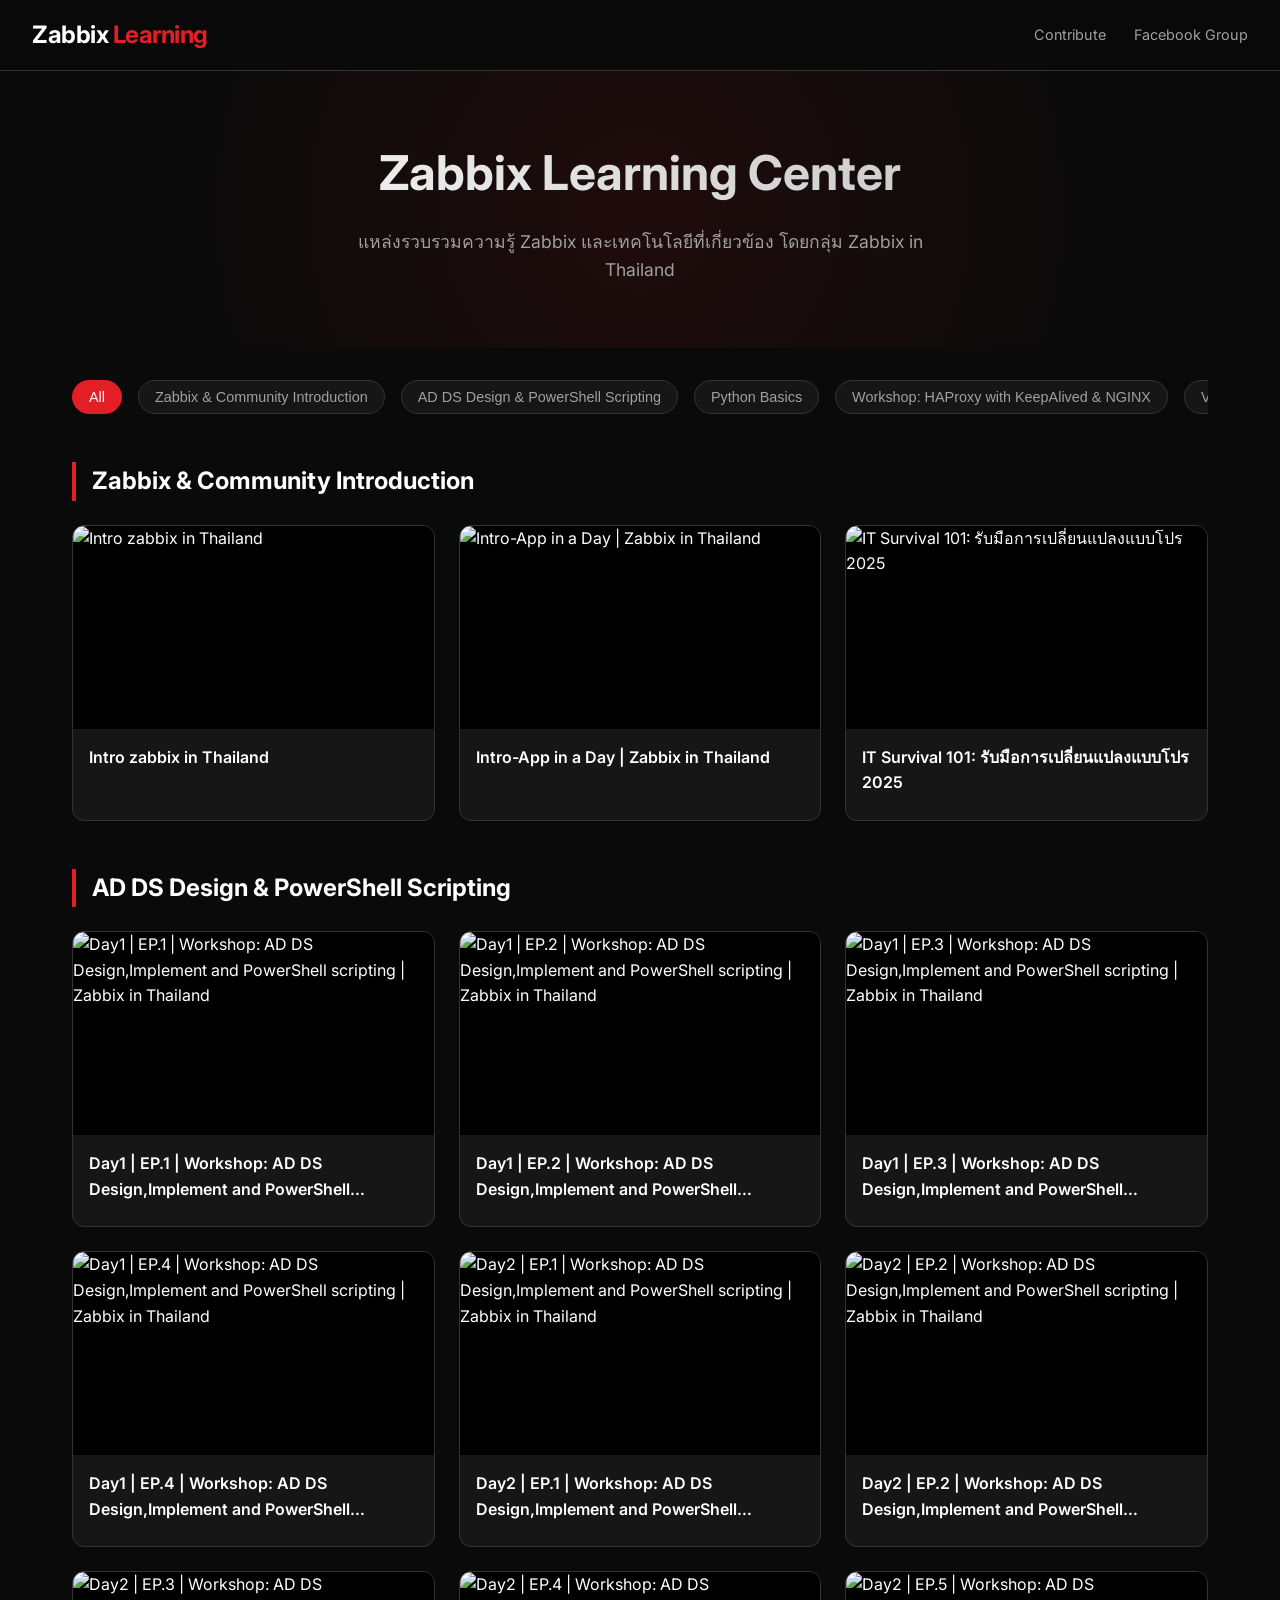
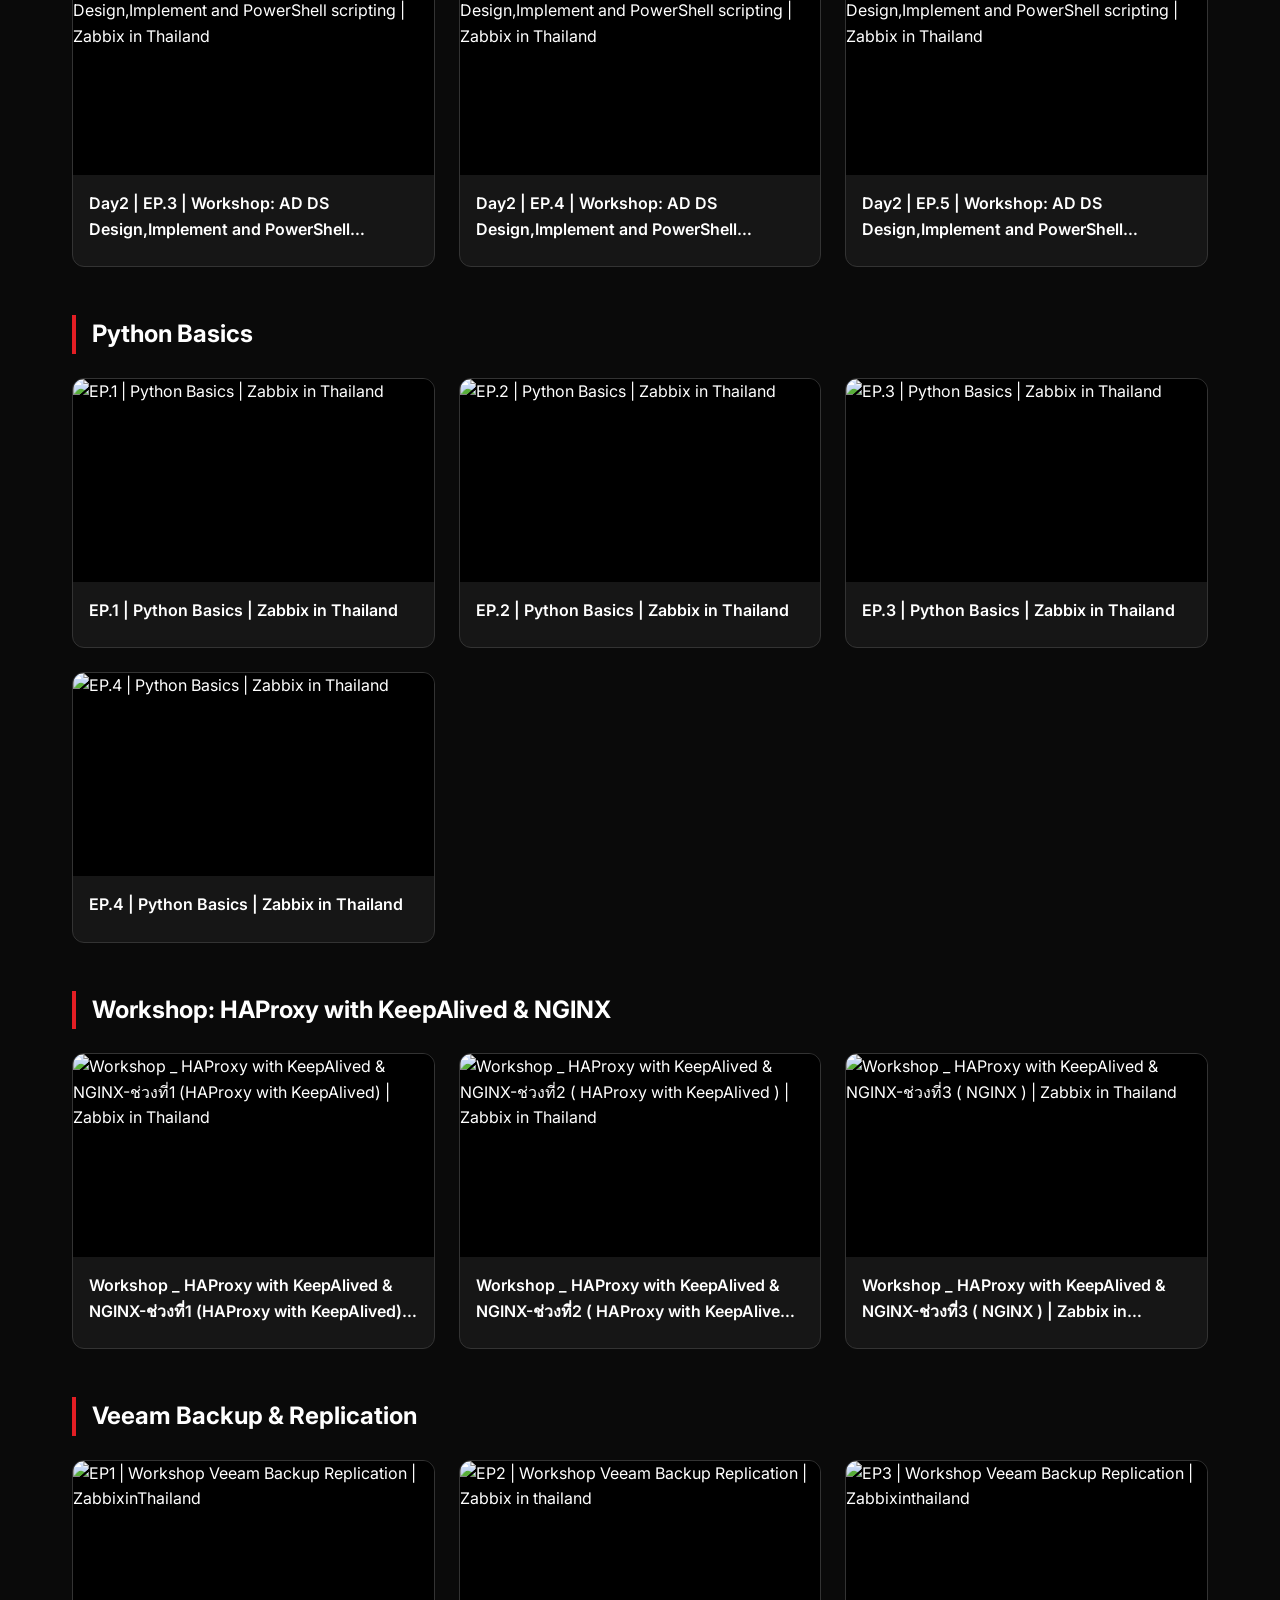
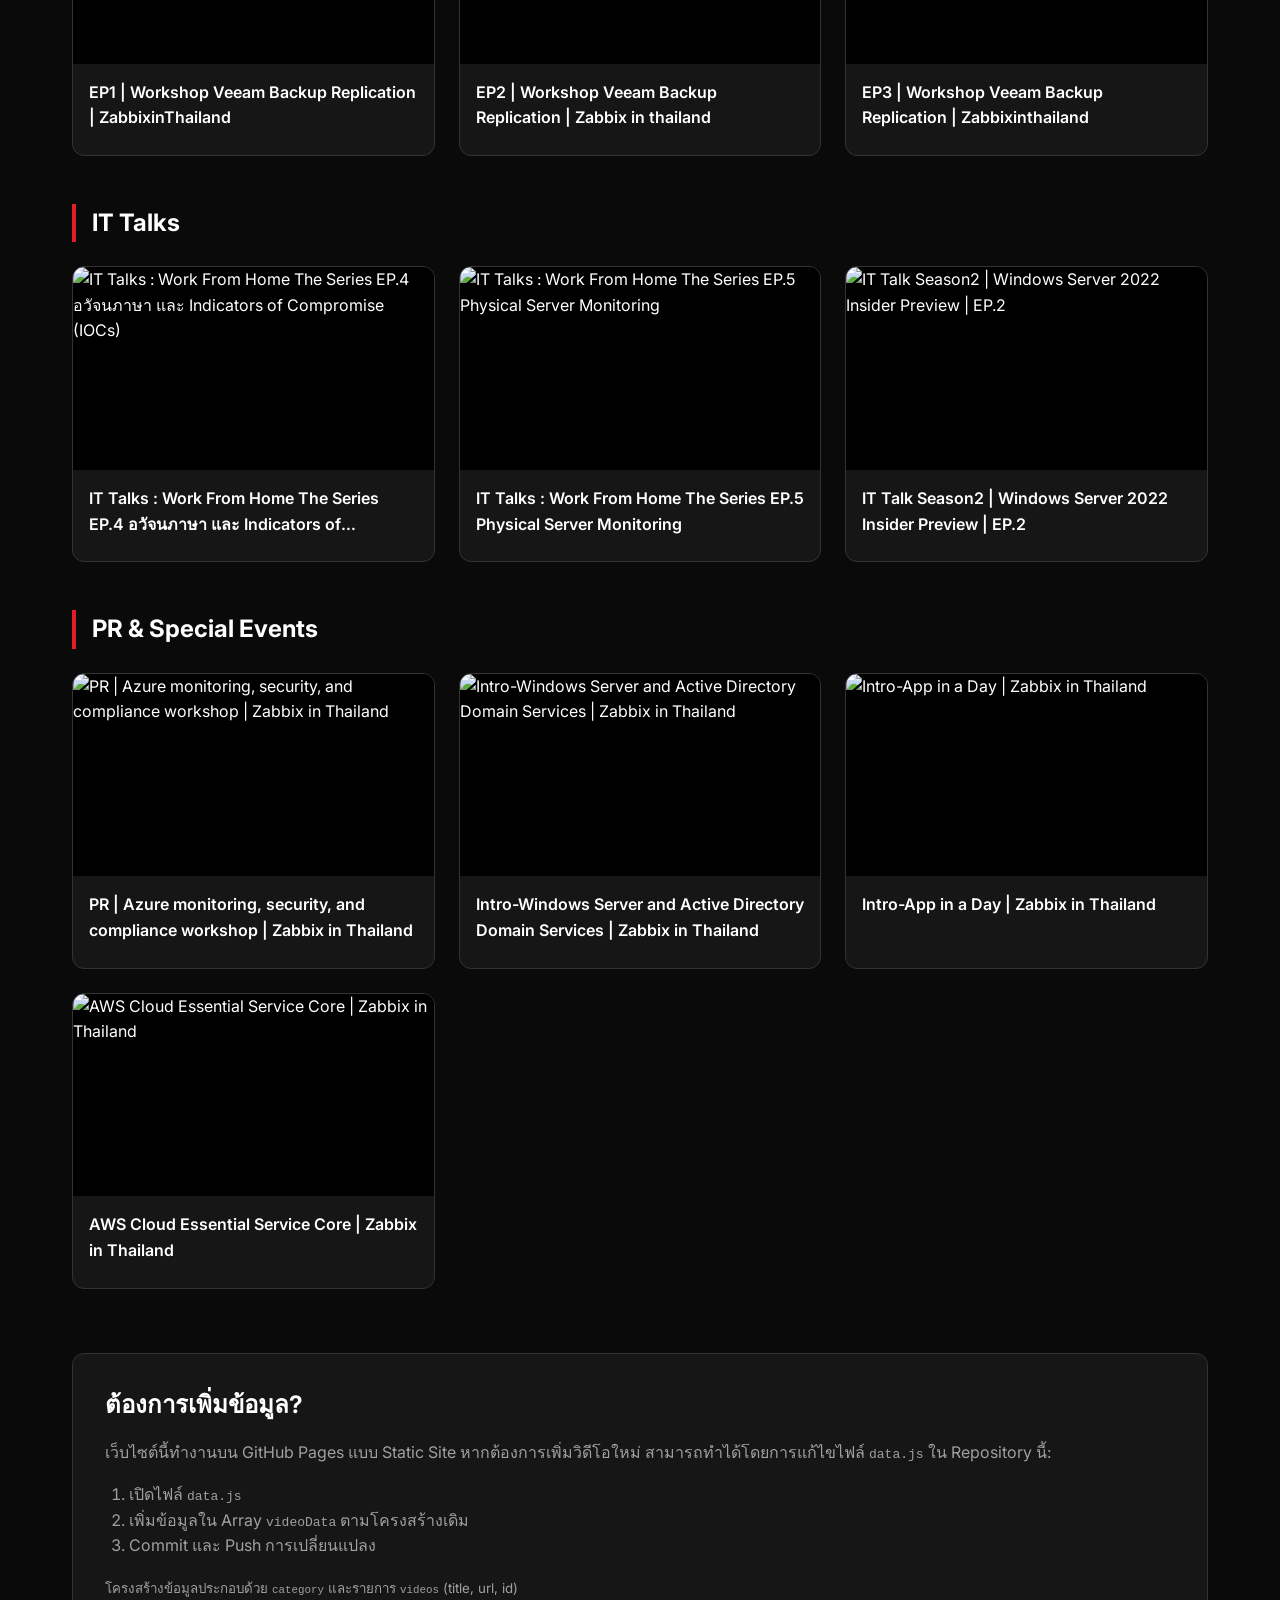
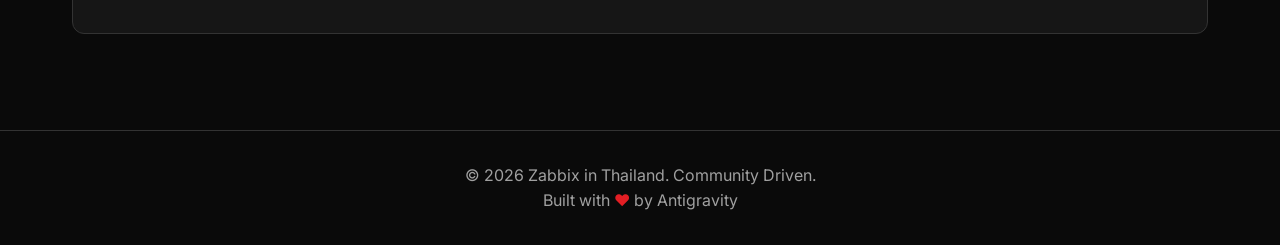
==== index.html @ 7510c9a1 "Add files via upload" ====
<!DOCTYPE html>
<html lang="th">
<head>
    <meta charset="UTF-8">
    <meta name="viewport" content="width=device-width, initial-scale=1.0">
    <title>Zabbix Learning Center | Zabbix in Thailand</title>
    <meta name="description" content="ศูนย์การเรียนรู้ Zabbix โดยกลุ่ม Zabbix in Thailand รวมวิดีโอสอนและ Workshop ล่าสุด">
    <link rel="stylesheet" href="styles.css">
</head>
<body>

    <header>
        <div class="logo-container">
            <div class="logo-text"><span>Zabbix</span> Learning</div>
        </div>
        <nav>
            <a href="#how-to-add">Contribute</a>
            <a href="https://www.facebook.com/groups/zabbixinthailand" target="_blank">Facebook Group</a>
        </nav>
    </header>

    <div class="hero">
        <h1>Zabbix Learning Center</h1>
        <p>แหล่งรวบรวมความรู้ Zabbix และเทคโนโลยีที่เกี่ยวข้อง โดยกลุ่ม Zabbix in Thailand</p>
    </div>

    <main>
        <!-- Filter Buttons -->
        <div class="filter-container" id="filter-container">
            <button class="filter-btn active" data-filter="all">All</button>
            <!-- Dynamic filters will be added here -->
        </div>

        <!-- Video Content (Populated by JS) -->
        <div id="content-area"></div>

        <!-- How to Add Data Section -->
        <section id="how-to-add" style="margin-top: 4rem; padding: 2rem; background: var(--card-bg); border-radius: 12px; border: 1px solid var(--border-color);">
            <h2 style="margin-bottom: 1rem; color: var(--text-primary);">ต้องการเพิ่มข้อมูล?</h2>
            <p style="color: var(--text-secondary); margin-bottom: 1rem;">
                เว็บไซต์นี้ทำงานบน GitHub Pages แบบ Static Site
                หากต้องการเพิ่มวิดีโอใหม่ สามารถทำได้โดยการแก้ไขไฟล์ <code>data.js</code> ใน Repository นี้:
            </p>
            <ol style="margin-left: 1.5rem; color: var(--text-secondary); margin-bottom: 1rem;">
                <li>เปิดไฟล์ <code>data.js</code></li>
                <li>เพิ่มข้อมูลใน Array <code>videoData</code> ตามโครงสร้างเดิม</li>
                <li>Commit และ Push การเปลี่ยนแปลง</li>
            </ol>
            <p style="color: var(--text-secondary);">
                <small>โครงสร้างข้อมูลประกอบด้วย <code>category</code> และรายการ <code>videos</code> (title, url, id)</small>
            </p>
        </section>
    </main>

    <footer>
        <p>&copy; 2026 Zabbix in Thailand. Community Driven.</p>
        <p>Built with <span style="color: var(--primary-color);">♥</span> by Antigravity</p>
    </footer>

    <!-- Video Modal -->
    <div class="modal" id="video-modal">
        <div class="modal-content">
            <span class="close-modal" id="close-modal">&times;</span>
            <div id="player-container"></div>
        </div>
    </div>

    <script src="data.js"></script>
    <script src="script.js"></script>
</body>
</html>
---- styles.css ----
/* Global Styles */
@import url('https://fonts.googleapis.com/css2?family=Inter:wght@400;600;700&display=swap');

:root {
  --primary-color: #e31e24; /* Zabbix Red-ish */
  --pk-red: #d40000;
  --bg-color: #0a0a0a;
  --card-bg: #161616;
  --text-primary: #ffffff;
  --text-secondary: #a0a0a0;
  --border-color: #333;
  --hover-accent: #ff3333;
}

* {
  box-sizing: border-box;
  margin: 0;
  padding: 0;
}

body {
  font-family: 'Inter', sans-serif;
  background-color: var(--bg-color);
  color: var(--text-primary);
  line-height: 1.6;
}

/* Header */
header {
  background-color: rgba(10, 10, 10, 0.95);
  border-bottom: 1px solid var(--border-color);
  padding: 1rem 2rem;
  position: sticky;
  top: 0;
  z-index: 1000;
  backdrop-filter: blur(10px);
  display: flex;
  justify-content: space-between;
  align-items: center;
}

.logo-container {
  display: flex;
  align-items: center;
  gap: 1rem;
}

.logo-text {
  font-size: 1.5rem;
  font-weight: 700;
  color: var(--primary-color);
  letter-spacing: -0.5px;
}

.logo-text span {
  color: var(--text-primary);
}

nav a {
  color: var(--text-secondary);
  text-decoration: none;
  font-size: 0.9rem;
  margin-left: 1.5rem;
  transition: color 0.3s;
}

nav a:hover {
  color: var(--primary-color);
}

/* Hero Section */
.hero {
  text-align: center;
  padding: 4rem 2rem;
  background: radial-gradient(circle at center, rgba(227, 30, 36, 0.1) 0%, rgba(10, 10, 10, 0) 70%);
}

.hero h1 {
  font-size: 3rem;
  margin-bottom: 1rem;
  background: linear-gradient(to right, #fff, #bbb);
  -webkit-background-clip: text;
  -webkit-text-fill-color: transparent;
}

.hero p {
  color: var(--text-secondary);
  max-width: 600px;
  margin: 0 auto;
  font-size: 1.1rem;
}

/* Main Content */
main {
  max-width: 1200px;
  margin: 0 auto;
  padding: 2rem;
}

.filter-container {
  display: flex;
  gap: 1rem;
  margin-bottom: 2rem;
  overflow-x: auto;
  padding-bottom: 1rem;
  scrollbar-width: thin;
  scrollbar-color: var(--primary-color) var(--bg-color);
}

.filter-btn {
  background-color: var(--card-bg);
  border: 1px solid var(--border-color);
  color: var(--text-secondary);
  padding: 0.5rem 1rem;
  border-radius: 20px;
  cursor: pointer;
  white-space: nowrap;
  transition: all 0.3s ease;
  font-size: 0.9rem;
}

.filter-btn:hover, .filter-btn.active {
  background-color: var(--primary-color);
  color: white;
  border-color: var(--primary-color);
}

/* Video Grid */
.category-section {
  margin-bottom: 3rem;
}

.category-title {
  font-size: 1.5rem;
  margin-bottom: 1.5rem;
  border-left: 4px solid var(--primary-color);
  padding-left: 1rem;
}

.video-grid {
  display: grid;
  grid-template-columns: repeat(auto-fill, minmax(300px, 1fr));
  gap: 1.5rem;
}

.video-card {
  background-color: var(--card-bg);
  border: 1px solid var(--border-color);
  border-radius: 12px;
  overflow: hidden;
  transition: transform 0.3s, box-shadow 0.3s;
}

.video-card:hover {
  transform: translateY(-5px);
  box-shadow: 0 10px 20px rgba(0,0,0,0.3);
  border-color: var(--primary-color);
}

.thumbnail-container {
  position: relative;
  padding-bottom: 56.25%; /* 16:9 Aspect Ratio */
  height: 0;
  overflow: hidden;
  background: #000;
  cursor: pointer;
}

.thumbnail-container img {
  position: absolute;
  top: 0;
  left: 0;
  width: 100%;
  height: 100%;
  object-fit: cover;
  transition: opacity 0.3s;
}

.play-button {
  position: absolute;
  top: 50%;
  left: 50%;
  transform: translate(-50%, -50%);
  width: 50px;
  height: 50px;
  background-color: rgba(227, 30, 36, 0.9);
  border-radius: 50%;
  display: flex;
  align-items: center;
  justify-content: center;
  opacity: 0;
  transition: opacity 0.3s;
}

.play-button svg {
  fill: white;
  width: 20px;
  height: 20px;
  margin-left: 3px; /* visual center fix */
}

.thumbnail-container:hover .play-button {
  opacity: 1;
}

.video-info {
  padding: 1rem;
}

.video-title {
  font-weight: 600;
  font-size: 1rem;
  margin-bottom: 0.5rem;
  overflow: hidden;
  text-overflow: ellipsis;
  display: -webkit-box;
  -webkit-line-clamp: 2;
  -webkit-box-orient: vertical;
}

.video-meta {
  font-size: 0.8rem;
  color: var(--text-secondary);
}

/* Modal */
.modal {
  display: none;
  position: fixed;
  z-index: 2000;
  left: 0;
  top: 0;
  width: 100%;
  height: 100%;
  background-color: rgba(0,0,0,0.9);
  backdrop-filter: blur(5px);
  align-items: center;
  justify-content: center;
}

.modal-content {
  width: 90%;
  max-width: 900px;
  background: #000;
  border-radius: 8px;
  overflow: hidden;
  position: relative;
  box-shadow: 0 0 30px rgba(227, 30, 36, 0.3);
  aspect-ratio: 16/9;
}

.close-modal {
  position: absolute;
  top: -40px;
  right: 0;
  color: white;
  font-size: 30px;
  cursor: pointer;
}

iframe {
  width: 100%;
  height: 100%;
  border: none;
}

/* Footer */
footer {
  text-align: center;
  padding: 2rem;
  border-top: 1px solid var(--border-color);
  margin-top: 4rem;
  color: var(--text-secondary);
}

footer a {
  color: var(--primary-color);
  text-decoration: none;
}

/* Responsive */
@media (max-width: 768px) {
  .hero h1 {
    font-size: 2rem;
  }
}
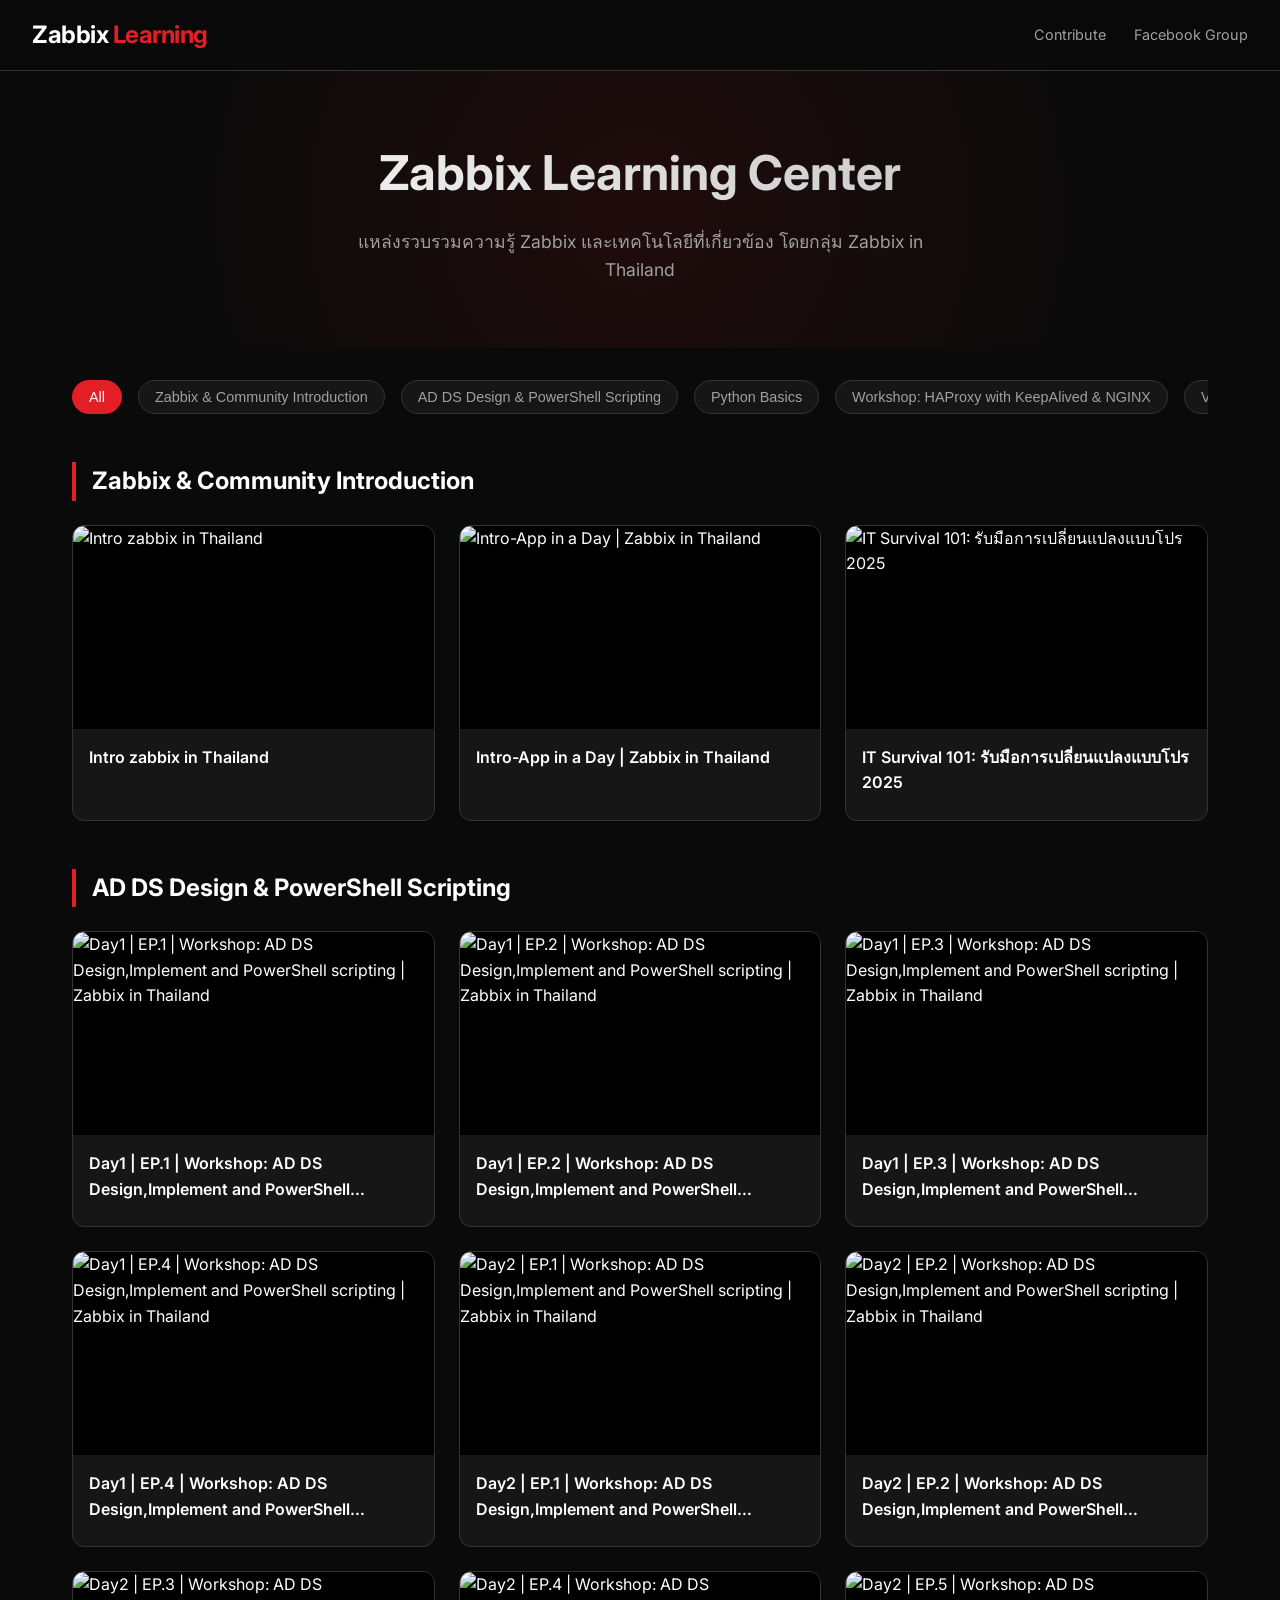
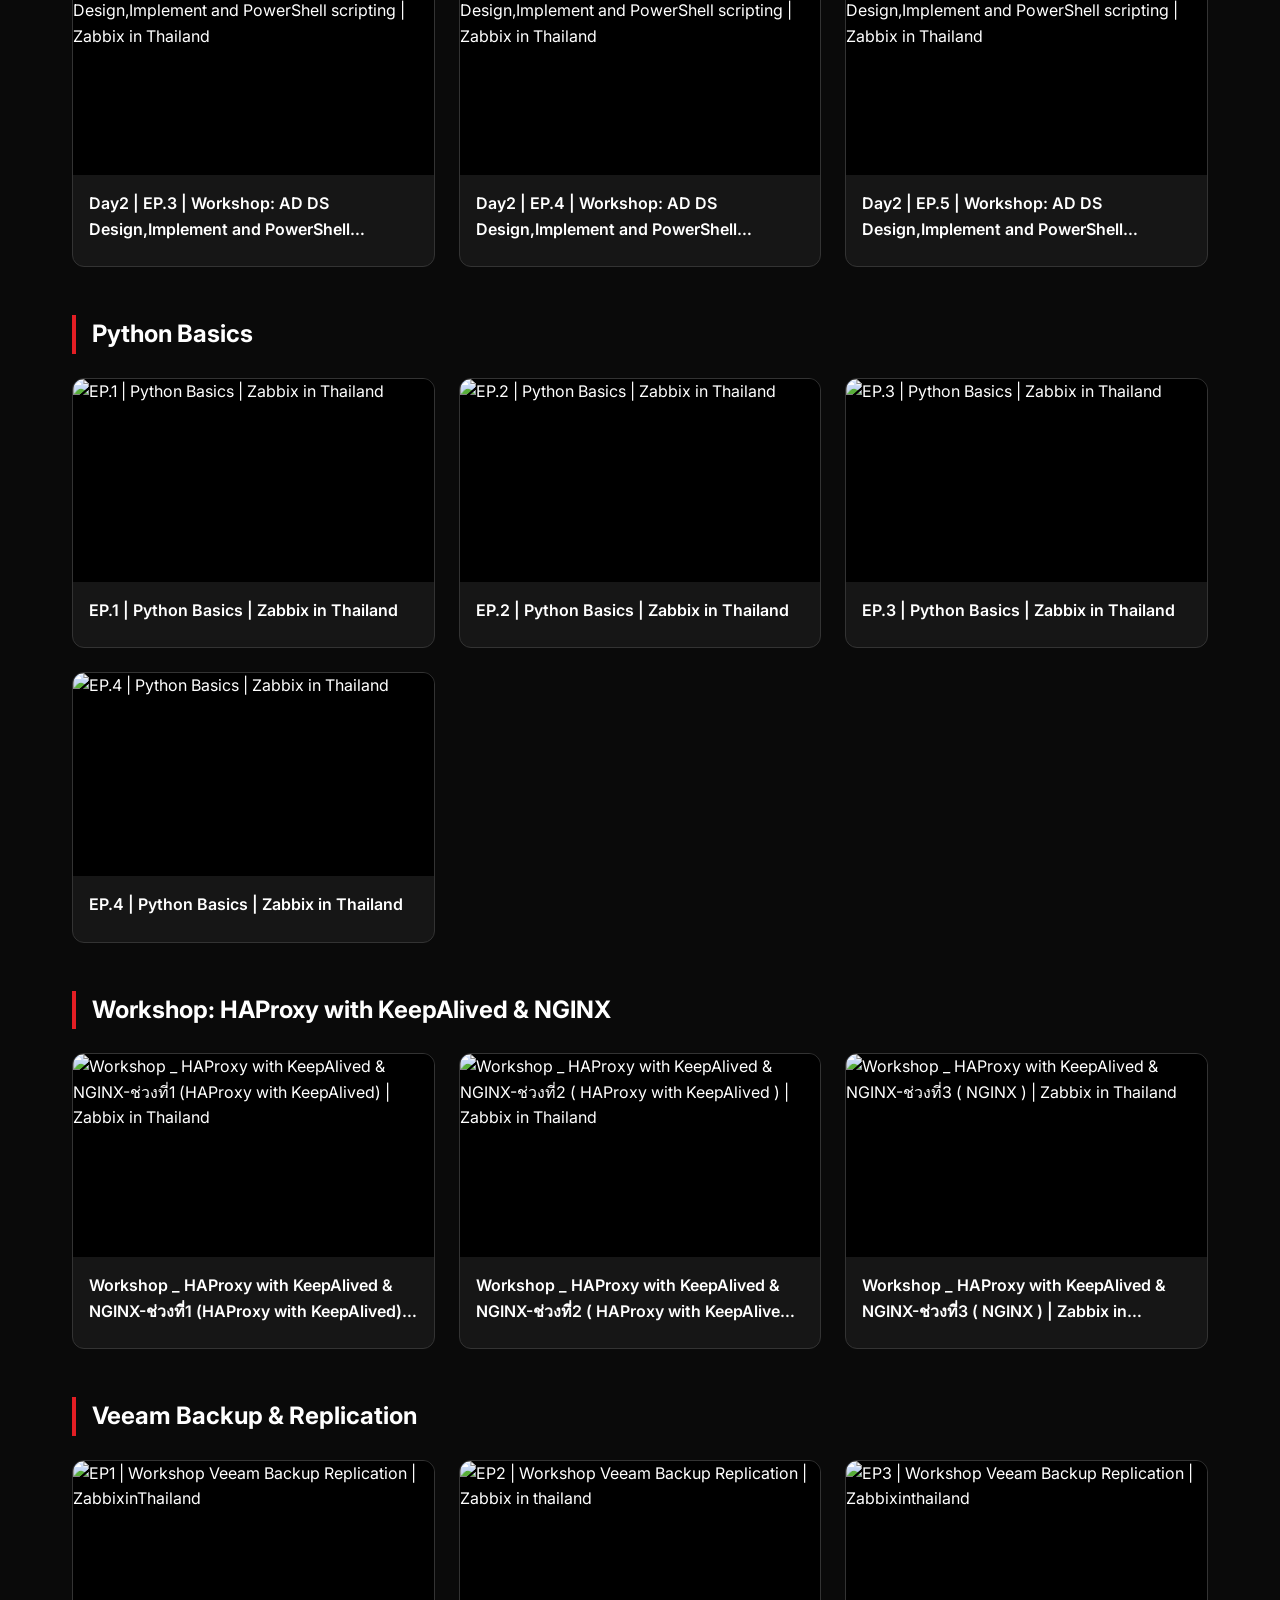
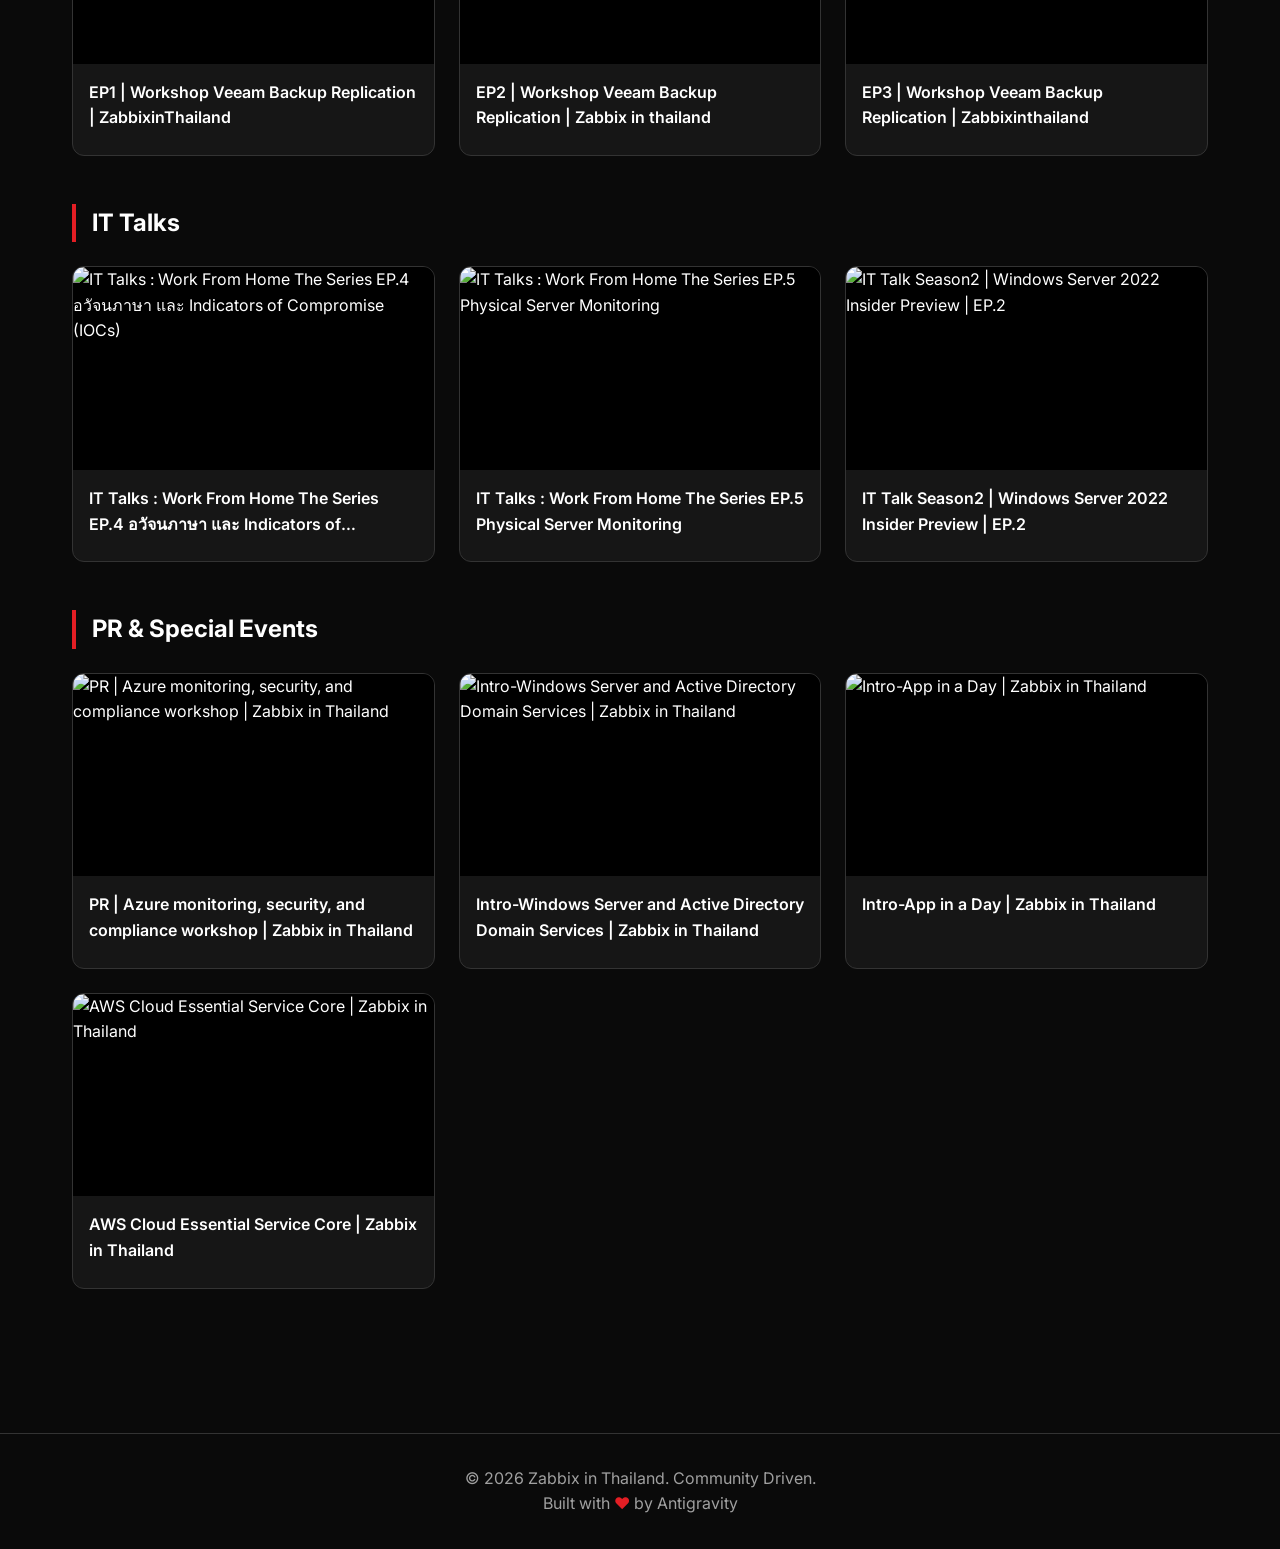
==== commit b7eb1c40: "update full vdo" ====
--- a/index.html
+++ b/index.html
@@ -1,12 +1,15 @@
 <!DOCTYPE html>
 <html lang="th">
+
 <head>
     <meta charset="UTF-8">
     <meta name="viewport" content="width=device-width, initial-scale=1.0">
     <title>Zabbix Learning Center | Zabbix in Thailand</title>
-    <meta name="description" content="ศูนย์การเรียนรู้ Zabbix โดยกลุ่ม Zabbix in Thailand รวมวิดีโอสอนและ Workshop ล่าสุด">
+    <meta name="description"
+        content="ศูนย์การเรียนรู้ Zabbix โดยกลุ่ม Zabbix in Thailand รวมวิดีโอสอนและ Workshop ล่าสุด">
     <link rel="stylesheet" href="styles.css">
 </head>
+
 <body>
 
     <header>
@@ -35,21 +38,7 @@
         <div id="content-area"></div>
 
         <!-- How to Add Data Section -->
-        <section id="how-to-add" style="margin-top: 4rem; padding: 2rem; background: var(--card-bg); border-radius: 12px; border: 1px solid var(--border-color);">
-            <h2 style="margin-bottom: 1rem; color: var(--text-primary);">ต้องการเพิ่มข้อมูล?</h2>
-            <p style="color: var(--text-secondary); margin-bottom: 1rem;">
-                เว็บไซต์นี้ทำงานบน GitHub Pages แบบ Static Site
-                หากต้องการเพิ่มวิดีโอใหม่ สามารถทำได้โดยการแก้ไขไฟล์ <code>data.js</code> ใน Repository นี้:
-            </p>
-            <ol style="margin-left: 1.5rem; color: var(--text-secondary); margin-bottom: 1rem;">
-                <li>เปิดไฟล์ <code>data.js</code></li>
-                <li>เพิ่มข้อมูลใน Array <code>videoData</code> ตามโครงสร้างเดิม</li>
-                <li>Commit และ Push การเปลี่ยนแปลง</li>
-            </ol>
-            <p style="color: var(--text-secondary);">
-                <small>โครงสร้างข้อมูลประกอบด้วย <code>category</code> และรายการ <code>videos</code> (title, url, id)</small>
-            </p>
-        </section>
+
     </main>
 
     <footer>
@@ -68,4 +57,5 @@
     <script src="data.js"></script>
     <script src="script.js"></script>
 </body>
-</html>
+
+</html>
--- a/styles.css
+++ b/styles.css
@@ -2,7 +2,8 @@
 @import url('https://fonts.googleapis.com/css2?family=Inter:wght@400;600;700&display=swap');
 
 :root {
-  --primary-color: #e31e24; /* Zabbix Red-ish */
+  --primary-color: #e31e24;
+  /* Zabbix Red-ish */
   --pk-red: #d40000;
   --bg-color: #0a0a0a;
   --card-bg: #161616;
@@ -119,7 +120,8 @@
   font-size: 0.9rem;
 }
 
-.filter-btn:hover, .filter-btn.active {
+.filter-btn:hover,
+.filter-btn.active {
   background-color: var(--primary-color);
   color: white;
   border-color: var(--primary-color);
@@ -153,13 +155,14 @@
 
 .video-card:hover {
   transform: translateY(-5px);
-  box-shadow: 0 10px 20px rgba(0,0,0,0.3);
+  box-shadow: 0 10px 20px rgba(0, 0, 0, 0.3);
   border-color: var(--primary-color);
 }
 
 .thumbnail-container {
   position: relative;
-  padding-bottom: 56.25%; /* 16:9 Aspect Ratio */
+  padding-bottom: 56.25%;
+  /* 16:9 Aspect Ratio */
   height: 0;
   overflow: hidden;
   background: #000;
@@ -196,7 +199,8 @@
   fill: white;
   width: 20px;
   height: 20px;
-  margin-left: 3px; /* visual center fix */
+  margin-left: 3px;
+  /* visual center fix */
 }
 
 .thumbnail-container:hover .play-button {
@@ -232,7 +236,7 @@
   top: 0;
   width: 100%;
   height: 100%;
-  background-color: rgba(0,0,0,0.9);
+  background-color: rgba(0, 0, 0, 0.9);
   backdrop-filter: blur(5px);
   align-items: center;
   justify-content: center;
@@ -240,22 +244,46 @@
 
 .modal-content {
   width: 90%;
-  max-width: 900px;
+  max-width: 1000px;
   background: #000;
-  border-radius: 8px;
+  border-radius: 12px;
   overflow: hidden;
   position: relative;
-  box-shadow: 0 0 30px rgba(227, 30, 36, 0.3);
+  box-shadow: 0 0 40px rgba(227, 30, 36, 0.2);
   aspect-ratio: 16/9;
+  display: flex;
+  align-items: center;
+  justify-content: center;
 }
 
 .close-modal {
   position: absolute;
   top: -40px;
-  right: 0;
+  right: -10px;
   color: white;
   font-size: 30px;
   cursor: pointer;
+  z-index: 2001;
+  opacity: 0.8;
+  transition: all 0.3s;
+  background: transparent;
+  width: 40px;
+  height: 40px;
+  display: flex;
+  align-items: center;
+  justify-content: center;
+  border-radius: 50%;
+}
+
+.close-modal:hover {
+  opacity: 1;
+  color: var(--primary-color);
+  transform: rotate(90deg);
+}
+
+#player-container {
+  width: 100%;
+  height: 100%;
 }
 
 iframe {
@@ -283,4 +311,4 @@
   .hero h1 {
     font-size: 2rem;
   }
-}
+}
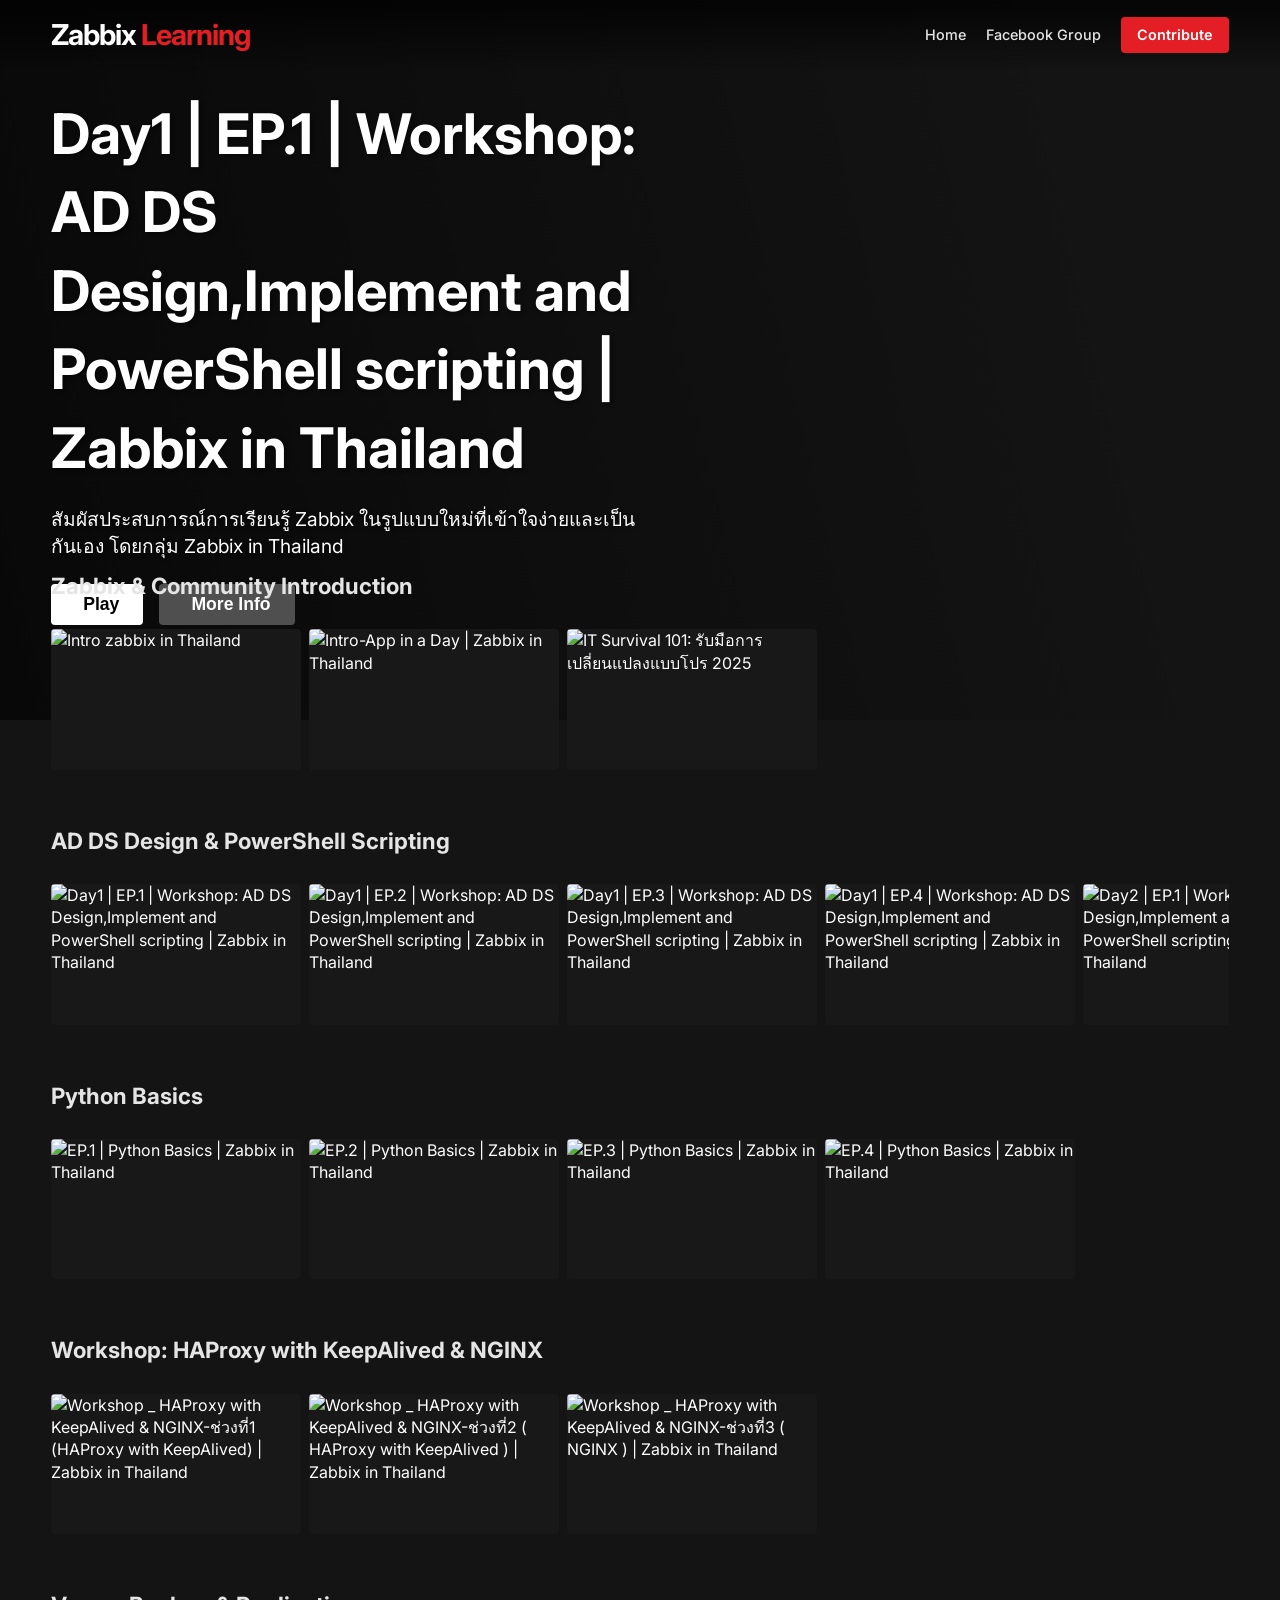
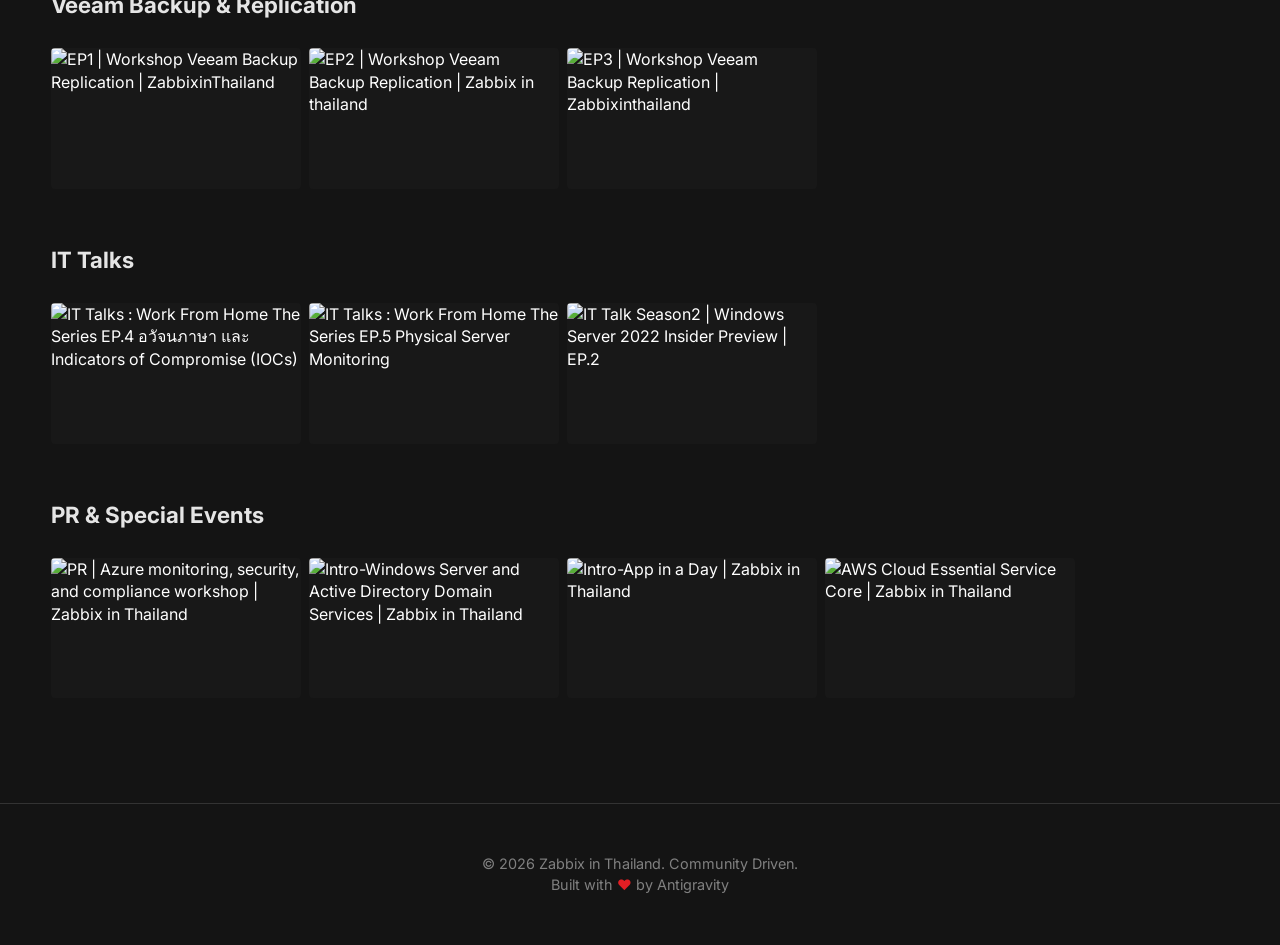
==== commit cd72dde9: "feat: redesign UI with modern Netflix-style streaming experience" ====
--- a/index.html
+++ b/index.html
@@ -8,37 +8,32 @@
     <meta name="description"
         content="ศูนย์การเรียนรู้ Zabbix โดยกลุ่ม Zabbix in Thailand รวมวิดีโอสอนและ Workshop ล่าสุด">
     <link rel="stylesheet" href="styles.css">
+    <!-- Ionicons for better UI icons -->
+    <script type="module" src="https://unpkg.com/ionicons@7.1.0/dist/ionicons/ionicons.esm.js"></script>
+    <script nomodule src="https://unpkg.com/ionicons@7.1.0/dist/ionicons/ionicons.js"></script>
 </head>
 
 <body>
 
-    <header>
+    <header id="main-header">
         <div class="logo-container">
             <div class="logo-text"><span>Zabbix</span> Learning</div>
         </div>
         <nav>
-            <a href="#how-to-add">Contribute</a>
+            <a href="#">Home</a>
             <a href="https://www.facebook.com/groups/zabbixinthailand" target="_blank">Facebook Group</a>
+            <a href="#" class="contribute-btn">Contribute</a>
         </nav>
     </header>
 
-    <div class="hero">
-        <h1>Zabbix Learning Center</h1>
-        <p>แหล่งรวบรวมความรู้ Zabbix และเทคโนโลยีที่เกี่ยวข้อง โดยกลุ่ม Zabbix in Thailand</p>
+    <!-- Hero Section (Dynamic) -->
+    <div id="hero-container" class="hero-netflix">
+        <!-- Will be populated by JS -->
     </div>
 
-    <main>
-        <!-- Filter Buttons -->
-        <div class="filter-container" id="filter-container">
-            <button class="filter-btn active" data-filter="all">All</button>
-            <!-- Dynamic filters will be added here -->
-        </div>
-
-        <!-- Video Content (Populated by JS) -->
+    <main class="netflix-content">
+        <!-- Video Categories (Populated by JS as horizontal sliders) -->
         <div id="content-area"></div>
-
-        <!-- How to Add Data Section -->
-
     </main>
 
     <footer>
@@ -48,8 +43,11 @@
 
     <!-- Video Modal -->
     <div class="modal" id="video-modal">
+        <div class="modal-overlay"></div>
         <div class="modal-content">
-            <span class="close-modal" id="close-modal">&times;</span>
+            <button class="close-modal" id="close-modal">
+                <ion-icon name="close-outline"></ion-icon>
+            </button>
             <div id="player-container"></div>
         </div>
     </div>
--- a/styles.css
+++ b/styles.css
@@ -1,16 +1,16 @@
 /* Global Styles */
-@import url('https://fonts.googleapis.com/css2?family=Inter:wght@400;600;700&display=swap');
+@import url('https://fonts.googleapis.com/css2?family=Inter:wght@400;500;600;700&display=swap');
 
 :root {
   --primary-color: #e31e24;
-  /* Zabbix Red-ish */
-  --pk-red: #d40000;
-  --bg-color: #0a0a0a;
-  --card-bg: #161616;
+  --bg-color: #141414; /* Netflix black */
+  --card-bg: #181818;
   --text-primary: #ffffff;
-  --text-secondary: #a0a0a0;
+  --text-secondary: #e5e5e5;
+  --text-muted: #808080;
   --border-color: #333;
-  --hover-accent: #ff3333;
+  --header-height: 70px;
+  --transition-speed: 0.3s;
 }
 
 * {
@@ -23,263 +23,332 @@
   font-family: 'Inter', sans-serif;
   background-color: var(--bg-color);
   color: var(--text-primary);
-  line-height: 1.6;
+  line-height: 1.4;
+  overflow-x: hidden;
+}
+
+/* Scrollbar Styling */
+::-webkit-scrollbar {
+  width: 8px;
+  height: 4px;
+}
+
+::-webkit-scrollbar-track {
+  background: var(--bg-color);
+}
+
+::-webkit-scrollbar-thumb {
+  background: #333;
+  border-radius: 4px;
+}
+
+::-webkit-scrollbar-thumb:hover {
+  background: #555;
 }
 
 /* Header */
 header {
-  background-color: rgba(10, 10, 10, 0.95);
-  border-bottom: 1px solid var(--border-color);
-  padding: 1rem 2rem;
-  position: sticky;
+  height: var(--header-height);
+  background: linear-gradient(to bottom, rgba(0,0,0,0.7) 10%, rgba(0,0,0,0));
+  padding: 0 4%;
+  position: fixed;
   top: 0;
+  left: 0;
+  right: 0;
   z-index: 1000;
-  backdrop-filter: blur(10px);
-  display: flex;
+  display: flex;
+  align-items: center;
   justify-content: space-between;
-  align-items: center;
-}
-
-.logo-container {
-  display: flex;
-  align-items: center;
-  gap: 1rem;
-}
-
-.logo-text {
-  font-size: 1.5rem;
+  transition: background-color var(--transition-speed);
+}
+
+header.scrolled {
+  background-color: #000;
+}
+
+.logo-container .logo-text {
+  font-size: 1.8rem;
   font-weight: 700;
   color: var(--primary-color);
-  letter-spacing: -0.5px;
+  letter-spacing: -1px;
 }
 
 .logo-text span {
   color: var(--text-primary);
+}
+
+nav {
+  display: flex;
+  align-items: center;
+  gap: 20px;
 }
 
 nav a {
   color: var(--text-secondary);
   text-decoration: none;
   font-size: 0.9rem;
-  margin-left: 1.5rem;
-  transition: color 0.3s;
+  font-weight: 500;
+  transition: color var(--transition-speed);
 }
 
 nav a:hover {
-  color: var(--primary-color);
+  color: #b3b3b3;
+}
+
+.contribute-btn {
+  background: var(--primary-color);
+  color: white !important;
+  padding: 8px 16px;
+  border-radius: 4px;
+  font-weight: 600;
 }
 
 /* Hero Section */
-.hero {
-  text-align: center;
-  padding: 4rem 2rem;
-  background: radial-gradient(circle at center, rgba(227, 30, 36, 0.1) 0%, rgba(10, 10, 10, 0) 70%);
-}
-
-.hero h1 {
-  font-size: 3rem;
-  margin-bottom: 1rem;
-  background: linear-gradient(to right, #fff, #bbb);
-  -webkit-background-clip: text;
-  -webkit-text-fill-color: transparent;
-}
-
-.hero p {
+.hero-netflix {
+  position: relative;
+  height: 80vh;
+  width: 100%;
+  background-size: cover;
+  background-position: center;
+  display: flex;
+  align-items: center;
+  padding: 0 4%;
+}
+
+.hero-netflix::before {
+  content: '';
+  position: absolute;
+  top: 0;
+  left: 0;
+  width: 100%;
+  height: 100%;
+  background: linear-gradient(77deg, rgba(0,0,0,0.6) 0%, rgba(0,0,0,0) 85%),
+              linear-gradient(to top, var(--bg-color) 0%, rgba(0,0,0,0) 20%);
+}
+
+.hero-content {
+  position: relative;
+  z-index: 10;
+  max-width: 600px;
+}
+
+.hero-content h1 {
+  font-size: 3.5rem;
+  font-weight: 700;
+  margin-bottom: 1.2rem;
+  text-shadow: 2px 2px 4px rgba(0,0,0,0.45);
+}
+
+.hero-content p {
+  font-size: 1.2rem;
+  margin-bottom: 1.5rem;
+  color: #fff;
+  text-shadow: 2px 2px 4px rgba(0,0,0,0.45);
+}
+
+.hero-btns {
+  display: flex;
+  gap: 1rem;
+}
+
+.btn-play, .btn-info {
+  display: flex;
+  align-items: center;
+  gap: 8px;
+  padding: 10px 24px;
+  border-radius: 4px;
+  font-size: 1.1rem;
+  font-weight: 600;
+  cursor: pointer;
+  border: none;
+  transition: opacity 0.2s;
+}
+
+.btn-play {
+  background-color: white;
+  color: black;
+}
+
+.btn-info {
+  background-color: rgba(109, 109, 110, 0.7);
+  color: white;
+}
+
+.btn-play:hover, .btn-info:hover {
+  opacity: 0.8;
+}
+
+.btn-play ion-icon { font-size: 1.5rem; }
+.btn-info ion-icon { font-size: 1.5rem; }
+
+/* Main Content */
+.netflix-content {
+  margin-top: -150px;
+  position: relative;
+  z-index: 20;
+  padding-bottom: 50px;
+}
+
+/* Carousel Row */
+.carousel-row {
+  margin-bottom: 2.5rem;
+}
+
+.row-title {
+  padding: 0 4%;
+  font-size: 1.4rem;
+  font-weight: 700;
+  margin-bottom: 0.8rem;
   color: var(--text-secondary);
-  max-width: 600px;
-  margin: 0 auto;
-  font-size: 1.1rem;
-}
-
-/* Main Content */
-main {
-  max-width: 1200px;
-  margin: 0 auto;
-  padding: 2rem;
-}
-
-.filter-container {
-  display: flex;
-  gap: 1rem;
-  margin-bottom: 2rem;
+}
+
+.row-container {
+  position: relative;
+  padding: 0 4%;
+}
+
+.row-slider {
+  display: flex;
+  gap: 8px;
   overflow-x: auto;
-  padding-bottom: 1rem;
-  scrollbar-width: thin;
-  scrollbar-color: var(--primary-color) var(--bg-color);
-}
-
-.filter-btn {
+  scroll-behavior: smooth;
+  padding: 15px 0;
+}
+
+.row-slider::-webkit-scrollbar {
+  display: none;
+}
+
+/* Video Card */
+.video-card {
+  flex: 0 0 250px;
+  aspect-ratio: 16/9;
   background-color: var(--card-bg);
-  border: 1px solid var(--border-color);
-  color: var(--text-secondary);
-  padding: 0.5rem 1rem;
-  border-radius: 20px;
+  border-radius: 4px;
+  overflow: hidden;
   cursor: pointer;
-  white-space: nowrap;
-  transition: all 0.3s ease;
-  font-size: 0.9rem;
-}
-
-.filter-btn:hover,
-.filter-btn.active {
-  background-color: var(--primary-color);
-  color: white;
-  border-color: var(--primary-color);
-}
-
-/* Video Grid */
-.category-section {
-  margin-bottom: 3rem;
-}
-
-.category-title {
-  font-size: 1.5rem;
-  margin-bottom: 1.5rem;
-  border-left: 4px solid var(--primary-color);
-  padding-left: 1rem;
-}
-
-.video-grid {
-  display: grid;
-  grid-template-columns: repeat(auto-fill, minmax(300px, 1fr));
-  gap: 1.5rem;
-}
-
-.video-card {
-  background-color: var(--card-bg);
-  border: 1px solid var(--border-color);
-  border-radius: 12px;
-  overflow: hidden;
-  transition: transform 0.3s, box-shadow 0.3s;
+  position: relative;
+  transition: transform 0.4s cubic-bezier(0.25, 0.46, 0.45, 0.94), z-index 0.4s;
 }
 
 .video-card:hover {
-  transform: translateY(-5px);
-  box-shadow: 0 10px 20px rgba(0, 0, 0, 0.3);
-  border-color: var(--primary-color);
-}
-
-.thumbnail-container {
-  position: relative;
-  padding-bottom: 56.25%;
-  /* 16:9 Aspect Ratio */
-  height: 0;
-  overflow: hidden;
-  background: #000;
-  cursor: pointer;
-}
-
-.thumbnail-container img {
-  position: absolute;
-  top: 0;
-  left: 0;
+  transform: scale(1.4);
+  z-index: 100;
+  box-shadow: 0 10px 20px rgba(0,0,0,0.5);
+}
+
+.video-card img {
   width: 100%;
   height: 100%;
   object-fit: cover;
-  transition: opacity 0.3s;
-}
-
-.play-button {
-  position: absolute;
-  top: 50%;
-  left: 50%;
-  transform: translate(-50%, -50%);
-  width: 50px;
-  height: 50px;
-  background-color: rgba(227, 30, 36, 0.9);
-  border-radius: 50%;
-  display: flex;
-  align-items: center;
-  justify-content: center;
+}
+
+.video-card-info {
+  position: absolute;
+  bottom: 0;
+  left: 0;
+  right: 0;
+  padding: 10px;
+  background: linear-gradient(to top, rgba(0,0,0,0.9), transparent);
   opacity: 0;
   transition: opacity 0.3s;
 }
 
-.play-button svg {
-  fill: white;
-  width: 20px;
-  height: 20px;
-  margin-left: 3px;
-  /* visual center fix */
-}
-
-.thumbnail-container:hover .play-button {
+.video-card:hover .video-card-info {
   opacity: 1;
 }
 
-.video-info {
-  padding: 1rem;
-}
-
-.video-title {
+.video-card-title {
+  font-size: 0.7rem;
   font-weight: 600;
-  font-size: 1rem;
-  margin-bottom: 0.5rem;
+  white-space: nowrap;
   overflow: hidden;
   text-overflow: ellipsis;
-  display: -webkit-box;
-  -webkit-line-clamp: 2;
-  -webkit-box-orient: vertical;
-}
-
-.video-meta {
-  font-size: 0.8rem;
-  color: var(--text-secondary);
-}
+}
+
+/* Slider Controls */
+.slider-control {
+  position: absolute;
+  top: 50%;
+  transform: translateY(-50%);
+  width: 4%;
+  height: 100%;
+  background: rgba(0,0,0,0.5);
+  display: flex;
+  align-items: center;
+  justify-content: center;
+  cursor: pointer;
+  z-index: 50;
+  border: none;
+  color: white;
+  opacity: 0;
+  transition: opacity 0.2s, background 0.2s;
+}
+
+.row-container:hover .slider-control {
+  opacity: 1;
+}
+
+.slider-control:hover {
+  background: rgba(0,0,0,0.8);
+}
+
+.slider-control.left { left: 0; }
+.slider-control.right { right: 0; }
+.slider-control ion-icon { font-size: 2rem; }
 
 /* Modal */
 .modal {
   display: none;
   position: fixed;
-  z-index: 2000;
-  left: 0;
   top: 0;
-  width: 100%;
-  height: 100%;
-  background-color: rgba(0, 0, 0, 0.9);
-  backdrop-filter: blur(5px);
+  left: 0;
+  width: 100%;
+  height: 100%;
+  z-index: 3000;
   align-items: center;
   justify-content: center;
 }
 
+.modal-overlay {
+  position: absolute;
+  top: 0;
+  left: 0;
+  width: 100%;
+  height: 100%;
+  background-color: rgba(0,0,0,0.85);
+  backdrop-filter: blur(8px);
+}
+
 .modal-content {
+  position: relative;
   width: 90%;
-  max-width: 1000px;
-  background: #000;
-  border-radius: 12px;
+  max-width: 1100px;
+  background: #181818;
+  border-radius: 8px;
   overflow: hidden;
-  position: relative;
-  box-shadow: 0 0 40px rgba(227, 30, 36, 0.2);
+  box-shadow: 0 0 50px rgba(0,0,0,0.5);
   aspect-ratio: 16/9;
-  display: flex;
-  align-items: center;
-  justify-content: center;
 }
 
 .close-modal {
   position: absolute;
-  top: -40px;
-  right: -10px;
-  color: white;
-  font-size: 30px;
-  cursor: pointer;
-  z-index: 2001;
-  opacity: 0.8;
-  transition: all 0.3s;
-  background: transparent;
+  top: 15px;
+  right: 15px;
   width: 40px;
   height: 40px;
+  background: #181818;
+  border: none;
+  border-radius: 50%;
+  color: white;
   display: flex;
   align-items: center;
   justify-content: center;
-  border-radius: 50%;
-}
-
-.close-modal:hover {
-  opacity: 1;
-  color: var(--primary-color);
-  transform: rotate(90deg);
-}
+  cursor: pointer;
+  z-index: 100;
+}
+
+.close-modal ion-icon { font-size: 1.5rem; }
 
 #player-container {
   width: 100%;
@@ -294,21 +363,23 @@
 
 /* Footer */
 footer {
+  padding: 50px 4%;
+  border-top: 1px solid #333;
+  color: var(--text-muted);
+  font-size: 0.9rem;
   text-align: center;
-  padding: 2rem;
-  border-top: 1px solid var(--border-color);
-  margin-top: 4rem;
-  color: var(--text-secondary);
-}
-
-footer a {
-  color: var(--primary-color);
-  text-decoration: none;
 }
 
 /* Responsive */
+@media (max-width: 1100px) {
+  .hero-content h1 { font-size: 2.5rem; }
+  .video-card { flex: 0 0 200px; }
+}
+
 @media (max-width: 768px) {
-  .hero h1 {
-    font-size: 2rem;
-  }
+  .hero-netflix { height: 60vh; }
+  .hero-content h1 { font-size: 2rem; }
+  .video-card { flex: 0 0 160px; }
+  .video-card:hover { transform: scale(1.2); }
+  .netflix-content { margin-top: -50px; }
 }
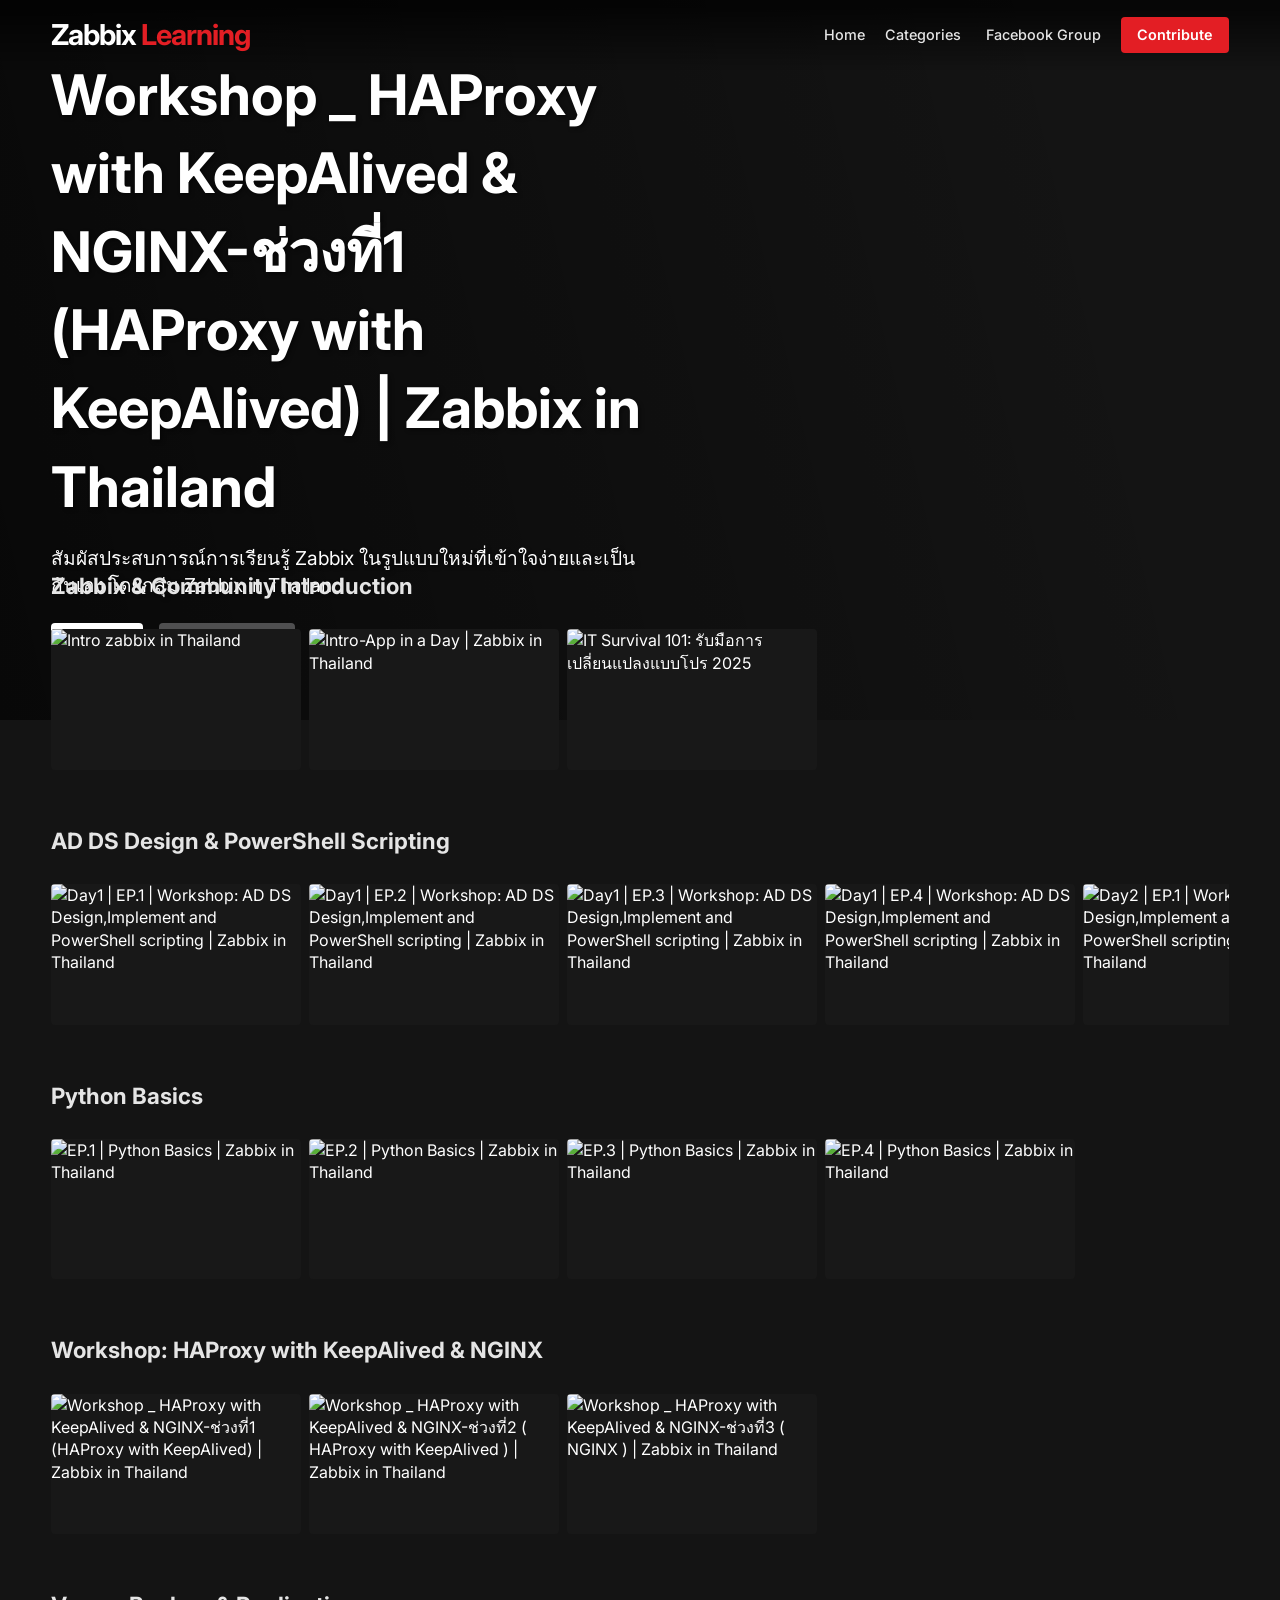
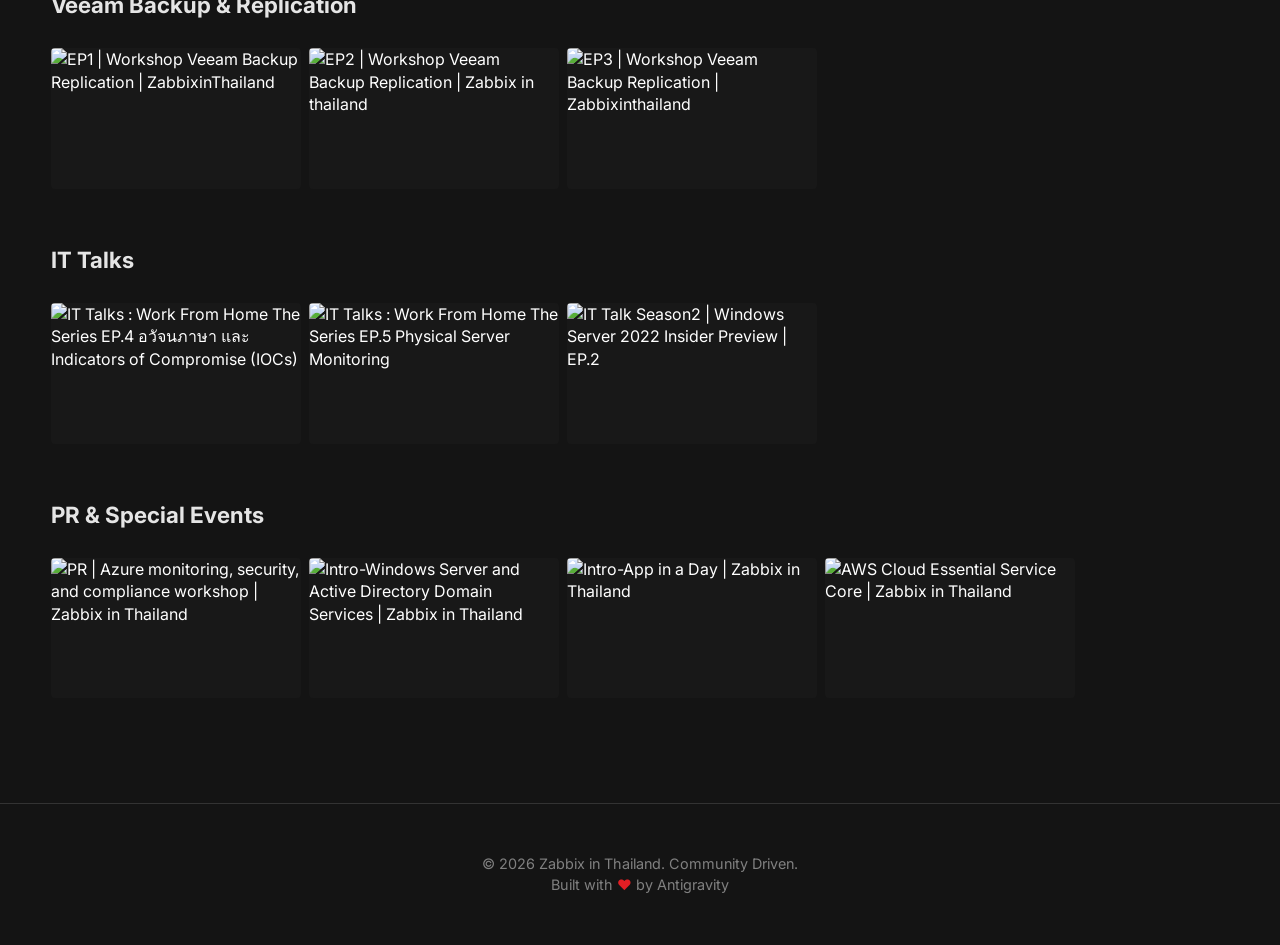
==== commit 57b40fcc: "feat: add dynamic categories dropdown menu to navigation" ====
--- a/index.html
+++ b/index.html
@@ -21,6 +21,12 @@
         </div>
         <nav>
             <a href="#">Home</a>
+            <div class="nav-dropdown">
+                <a href="#" class="dropdown-trigger">Categories <ion-icon name="chevron-down-outline"></ion-icon></a>
+                <div class="dropdown-content" id="categories-dropdown">
+                    <!-- Populated by JS -->
+                </div>
+            </div>
             <a href="https://www.facebook.com/groups/zabbixinthailand" target="_blank">Facebook Group</a>
             <a href="#" class="contribute-btn">Contribute</a>
         </nav>
--- a/styles.css
+++ b/styles.css
@@ -95,6 +95,53 @@
   color: #b3b3b3;
 }
 
+/* Dropdown Menu */
+.nav-dropdown {
+  position: relative;
+  display: inline-block;
+}
+
+.dropdown-trigger {
+  display: flex;
+  align-items: center;
+  gap: 5px;
+}
+
+.dropdown-content {
+  display: none;
+  position: absolute;
+  top: 100%;
+  left: 0;
+  background-color: rgba(0, 0, 0, 0.9);
+  min-width: 250px;
+  box-shadow: 0px 8px 16px 0px rgba(0,0,0,0.5);
+  z-index: 1001;
+  border: 1px solid var(--border-color);
+  border-radius: 4px;
+  padding: 10px 0;
+  margin-top: 10px;
+  backdrop-filter: blur(10px);
+}
+
+.nav-dropdown:hover .dropdown-content {
+  display: block;
+}
+
+.dropdown-content a {
+  color: var(--text-secondary);
+  padding: 12px 20px;
+  text-decoration: none;
+  display: block;
+  font-size: 0.85rem;
+  transition: background 0.2s, color 0.2s;
+  margin-left: 0; /* Override nav a margin */
+}
+
+.dropdown-content a:hover {
+  background-color: rgba(255, 255, 255, 0.1);
+  color: white;
+}
+
 .contribute-btn {
   background: var(--primary-color);
   color: white !important;
